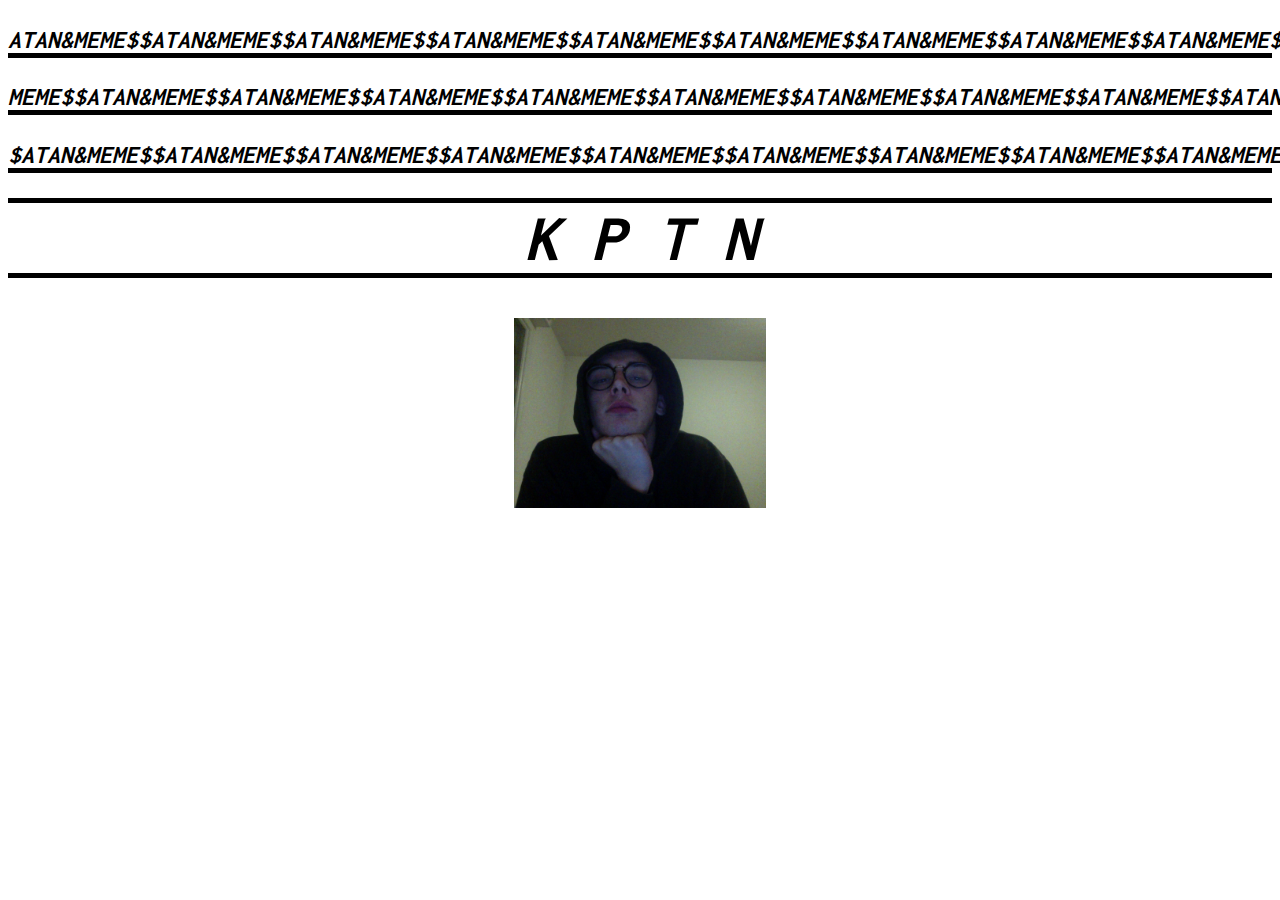
==== index.html @ 10554d63 "renamed" ====
<!DOCTYPE html>
<html lang="en">
<head>
    <meta charset="UTF-8">
    <meta name="viewport" content="width=device-width, initial-scale=1.0">
    <meta http-equiv="X-UA-Compatible" content="ie=edge">
    <title>Document</title>

    <link rel="stylesheet" href="../../reset.css">
    <link href="https://fonts.googleapis.com/css?family=Inconsolata:400,700" rel="stylesheet">
    <link rel="stylesheet" href="./style.css">
    <script type="text/javascript" src="./script.js" ></script>

</head>
<body onload="display()">
    <p class="bandeau"></p><p class="bandeau"></p><p class="bandeau"></p>

    <p id="kptn">K P T N</p>

    <img src="./me.png" alt="hey is me">

</body>
</html>
---- style.css ----
.bandeau{
    font-family: 'Inconsolata', monospace;
    font-weight: bolder;
    font-style: italic;
    width: 100%;
    border-bottom: solid black 5px ;
    font-size: 2vw;
}

#kptn{
    font-family: 'Inconsolata', monospace;
    font-weight: bolder;
    font-style: italic;
    width: 100%;
    text-align: center;
    margin-top: 20px;
    margin-bottom: 20px;
    border-bottom: solid black 5px ;
    border-top: solid black 5px ;
    font-size: 50pt;
}

img{
    width: 20%;
    margin-left: 40%;
    margin-right: 40%;
    margin-top: 20px;
    margin-bottom: 20px;
}
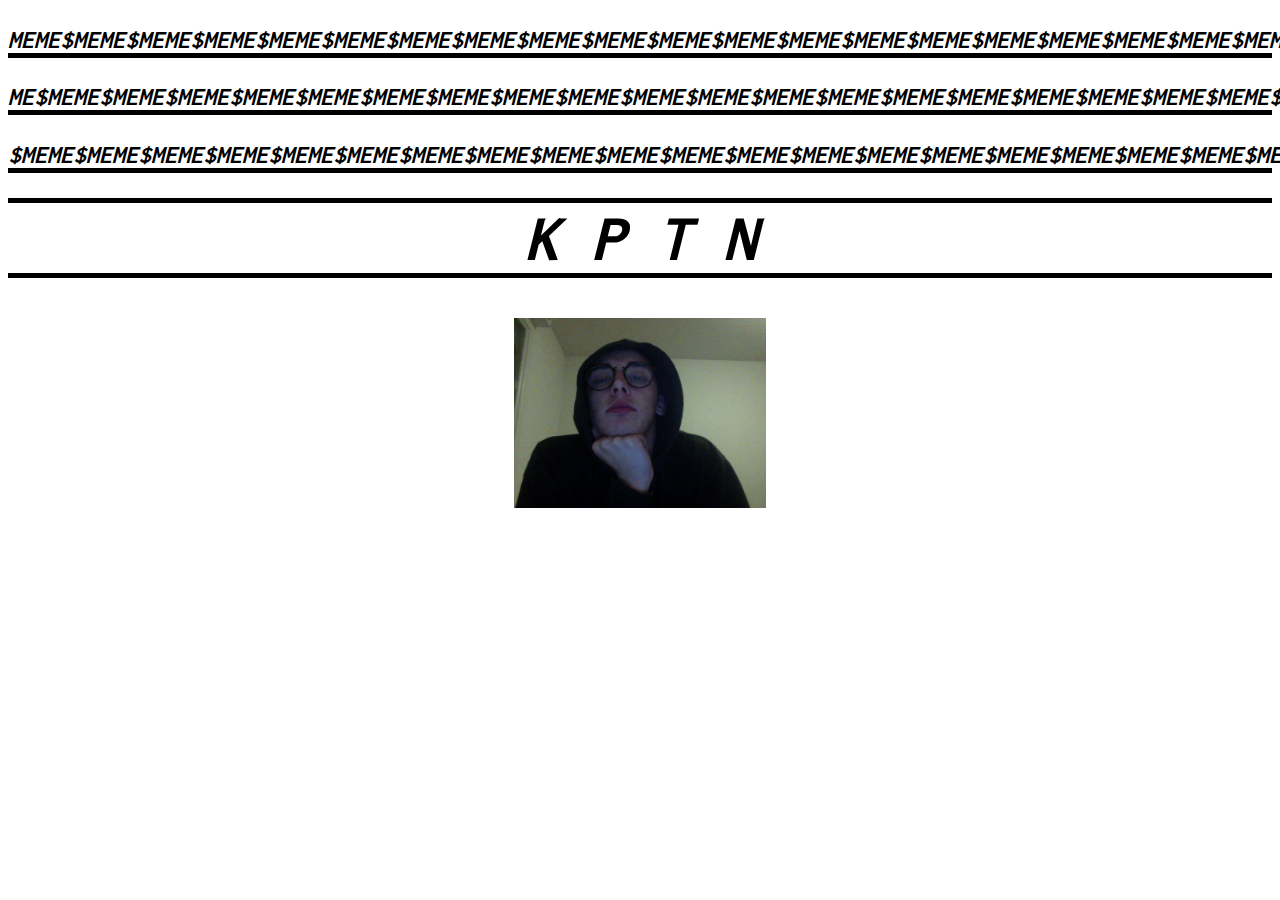
==== commit 6372c7f5: "reset style sheet" ====
--- a/index.html
+++ b/index.html
@@ -6,7 +6,7 @@
     <meta http-equiv="X-UA-Compatible" content="ie=edge">
     <title>Document</title>
 
-    <link rel="stylesheet" href="../../reset.css">
+    <link rel="stylesheet" href="./reset.css">
     <link href="https://fonts.googleapis.com/css?family=Inconsolata:400,700" rel="stylesheet">
     <link rel="stylesheet" href="./style.css">
     <script type="text/javascript" src="./script.js" ></script>
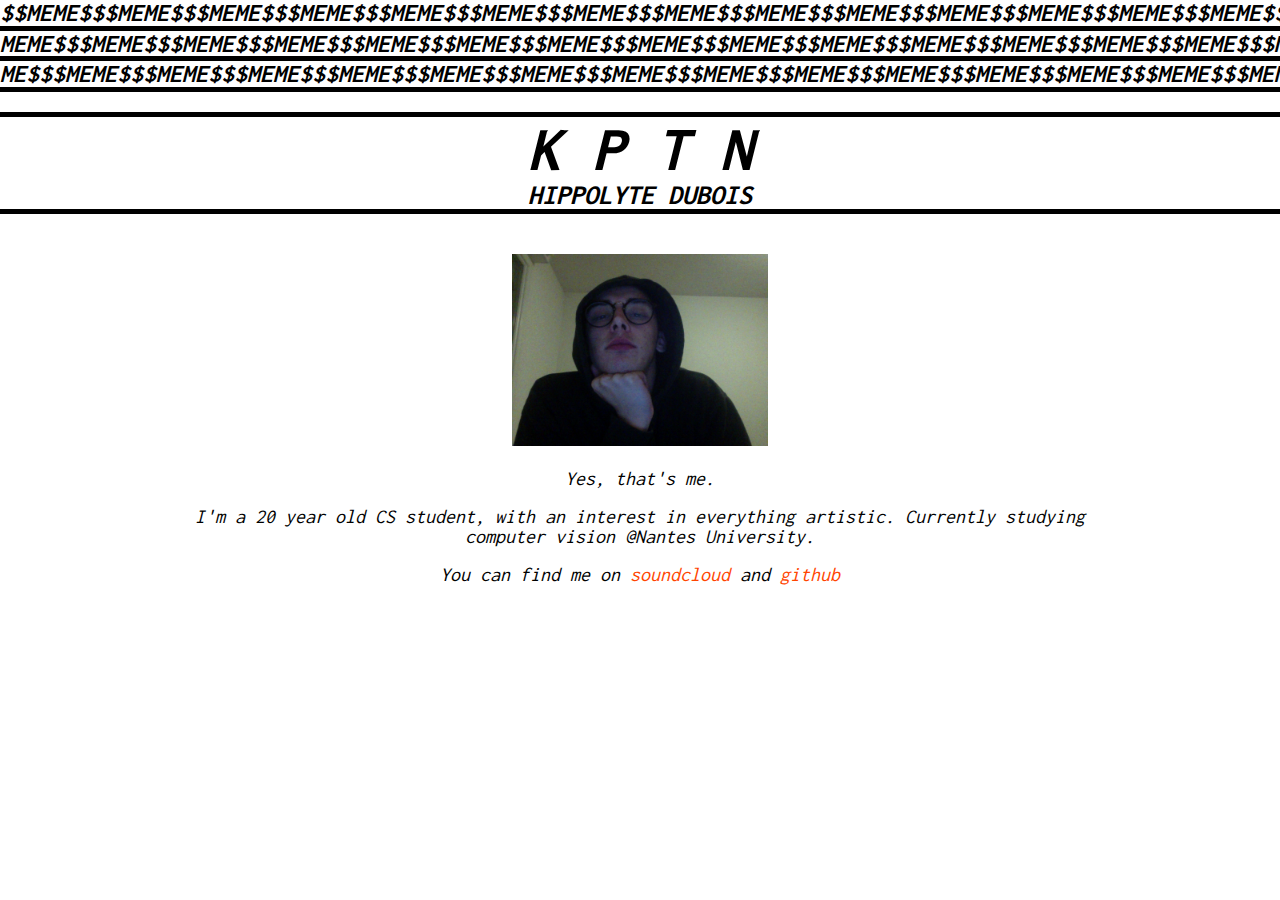
==== commit 6c394a23: "styling and little presentation" ====
--- a/index.html
+++ b/index.html
@@ -4,7 +4,7 @@
     <meta charset="UTF-8">
     <meta name="viewport" content="width=device-width, initial-scale=1.0">
     <meta http-equiv="X-UA-Compatible" content="ie=edge">
-    <title>Document</title>
+    <title>Hippolyte Dubois</title>
 
     <link rel="stylesheet" href="./reset.css">
     <link href="https://fonts.googleapis.com/css?family=Inconsolata:400,700" rel="stylesheet">
@@ -15,9 +15,22 @@
 <body onload="display()">
     <p class="bandeau"></p><p class="bandeau"></p><p class="bandeau"></p>
 
-    <p id="kptn">K P T N</p>
-
-    <img src="./me.png" alt="hey is me">
+    <div class="container-center">
+        <div id="name">
+            <p id="kptn">K P T N</p>
+            <h2>HIPPOLYTE DUBOIS</h2>
+        </div>
+        <img id="img-me" src="./me.png" alt="hey is me">
+        <p class="text">
+            Yes, that's me.
+        </p>
+        <p class="text">
+            I'm a 20 year old CS student, with an interest in everything artistic. Currently studying computer vision @Nantes University.
+        </p>
+        <p class="text">
+            You can find me on <a href="https://soundcloud.com/igor-spoutnikrievskypovitch-rodriguez-dubois/">soundcloud</a> and <a href="github.com/hippolyte-dubois/">github</a>
+        </p>
+    </div>
 
 </body>
 </html>--- a/style.css
+++ b/style.css
@@ -7,20 +7,54 @@
     font-size: 2vw;
 }
 
+a{
+    color: orangered;
+    text-decoration: none;
+}
+
+#container-center{
+    width: 100vw;
+}
+
+.text{
+    font-family: 'Inconsolata', monospace;
+    font-style: italic;
+    width: 100%;
+    text-align: center;
+    font-size: 15pt;
+    width: 70%;
+    margin-left: 15%;
+    margin-right: 15%; 
+    margin-bottom: 2vh;
+}
+
 #kptn{
     font-family: 'Inconsolata', monospace;
     font-weight: bolder;
     font-style: italic;
     width: 100%;
     text-align: center;
+    font-size: 5vw;
+}
+
+#name{
+    width: 100%;
     margin-top: 20px;
     margin-bottom: 20px;
     border-bottom: solid black 5px ;
     border-top: solid black 5px ;
-    font-size: 50pt;
 }
 
-img{
+#name h2{
+    font-family: 'Inconsolata', monospace;
+    font-weight: bold;
+    font-style: italic;
+    width: 100%;
+    text-align: center;
+    font-size: 2.19vw;
+}
+
+#img-me{
     width: 20%;
     margin-left: 40%;
     margin-right: 40%;
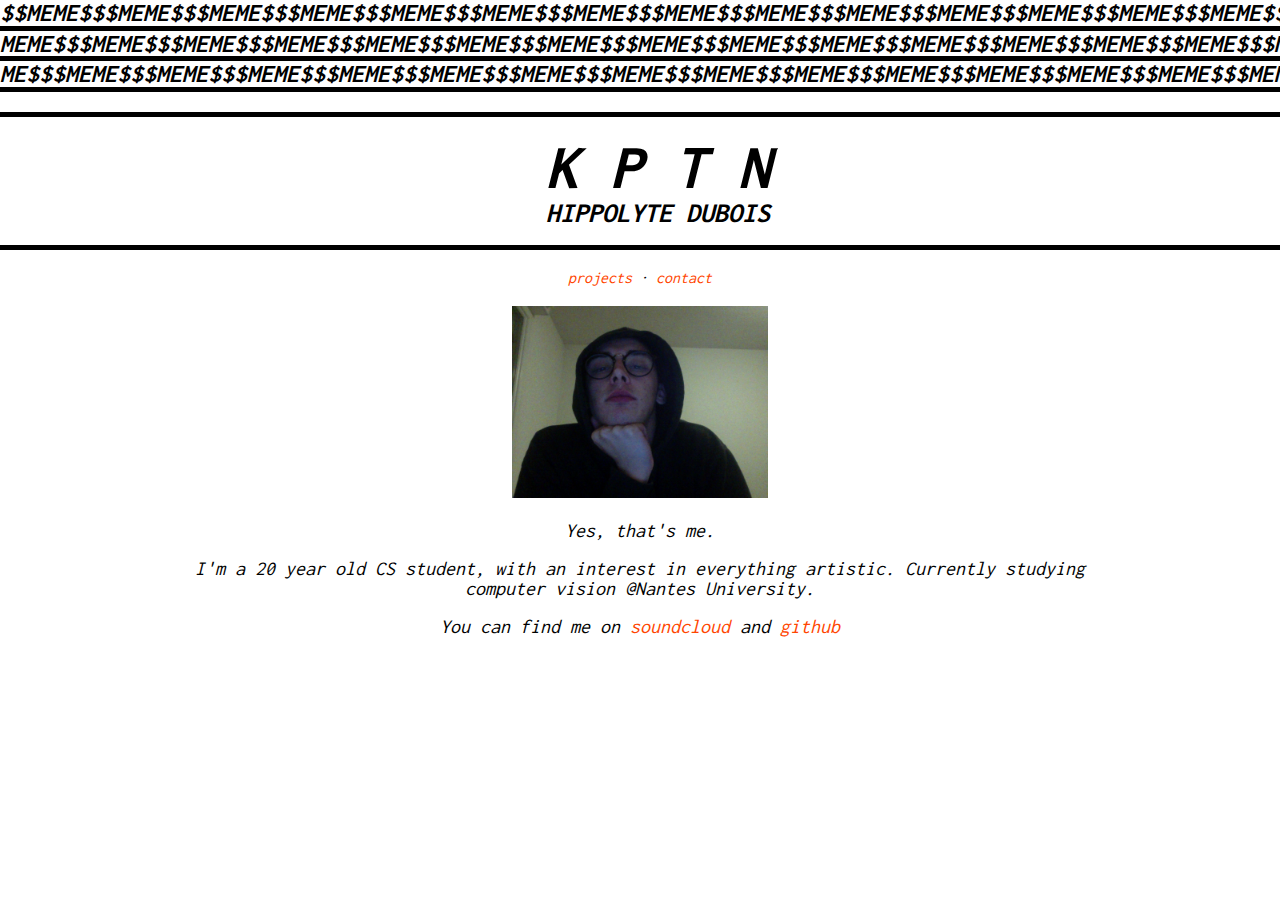
==== commit b6d453d9: "new pages" ====
--- a/index.html
+++ b/index.html
@@ -20,6 +20,13 @@
             <p id="kptn">K P T N</p>
             <h2>HIPPOLYTE DUBOIS</h2>
         </div>
+
+        <div id="menu">
+            <a href="./projects.html">projects</a>
+             · 
+            <a href="./contact.html">contact</a>
+        </div>
+
         <img id="img-me" src="./me.png" alt="hey is me">
         <p class="text">
             Yes, that's me.
--- a/style.css
+++ b/style.css
@@ -1,3 +1,8 @@
+html{
+    font-family: 'Inconsolata', monospace;
+    font-style: italic;
+}
+
 .bandeau{
     font-family: 'Inconsolata', monospace;
     font-weight: bolder;
@@ -14,6 +19,12 @@
 
 #container-center{
     width: 100vw;
+}
+
+#menu{
+    width: 100%;
+    text-align: center;
+    margin-bottom: 20px;
 }
 
 .text{
@@ -38,6 +49,7 @@
 }
 
 #name{
+    padding: 2vh;
     width: 100%;
     margin-top: 20px;
     margin-bottom: 20px;
@@ -58,6 +70,5 @@
     width: 20%;
     margin-left: 40%;
     margin-right: 40%;
-    margin-top: 20px;
     margin-bottom: 20px;
 }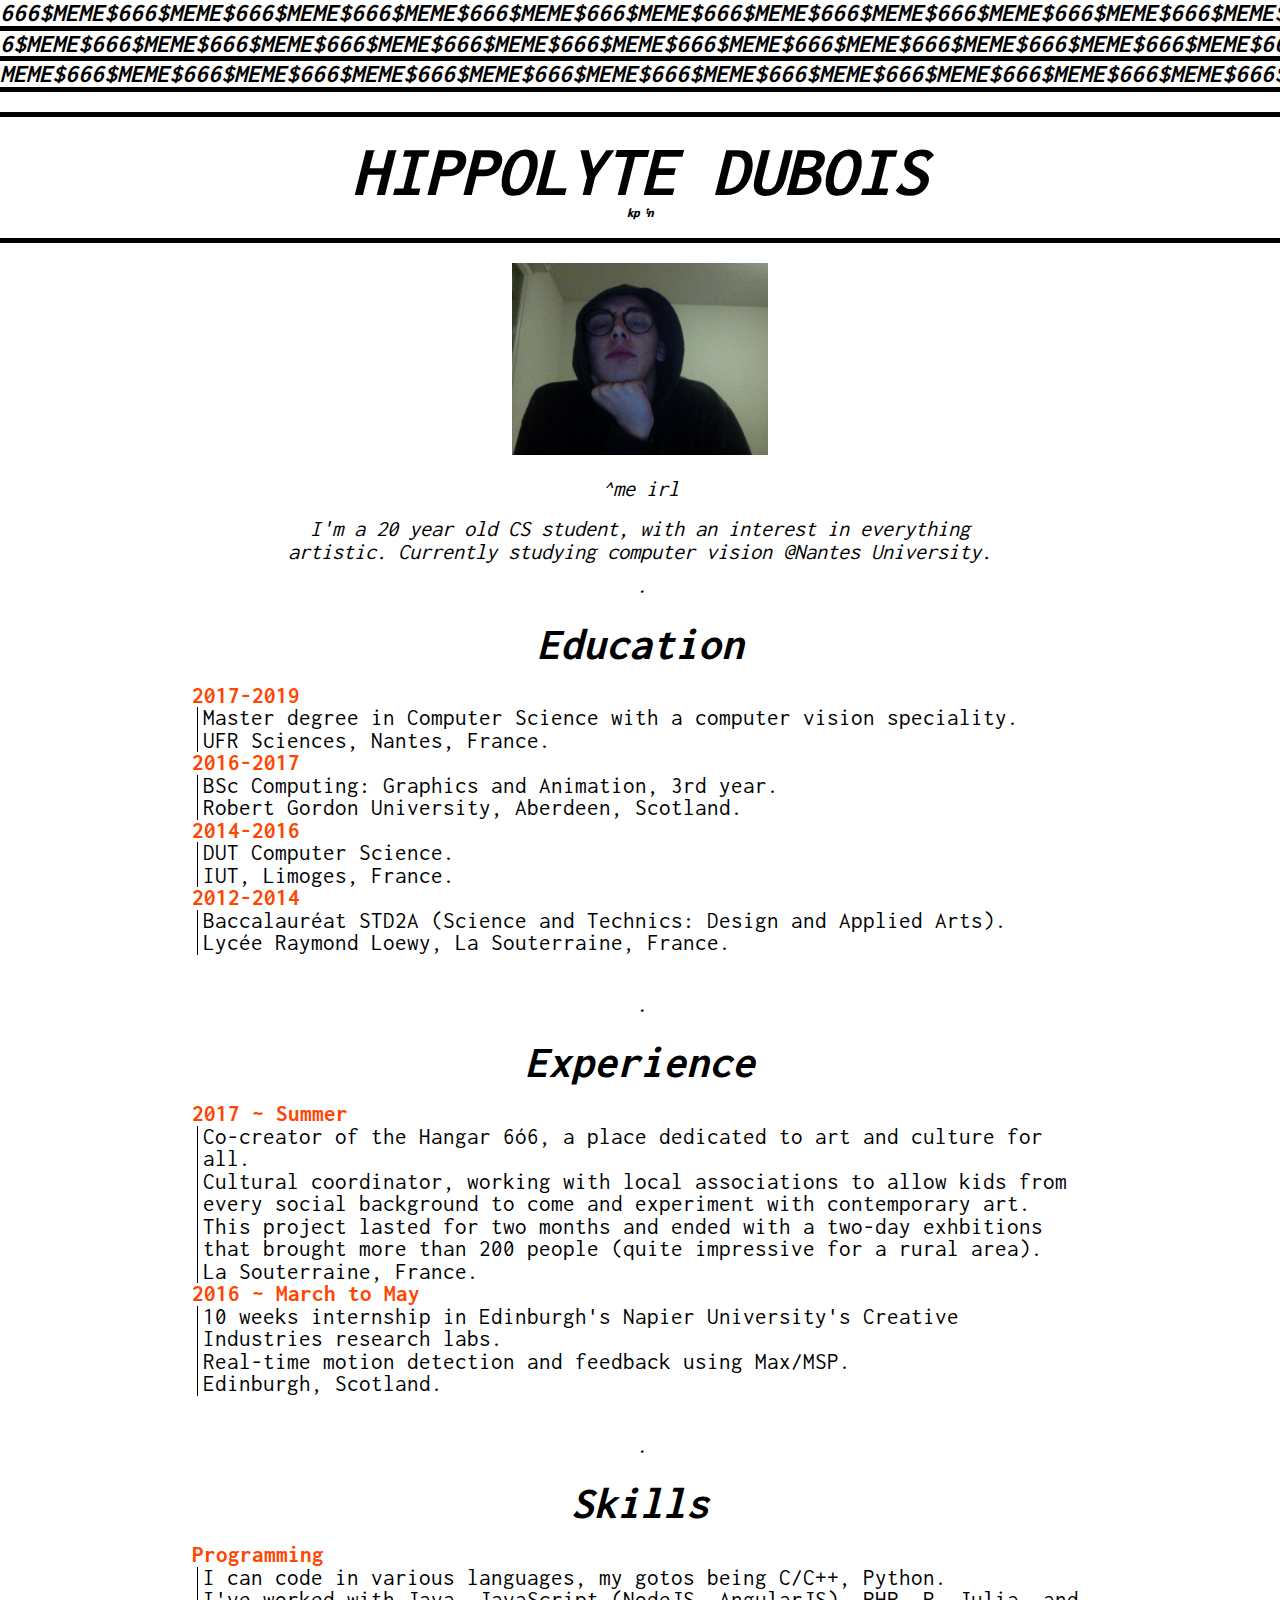
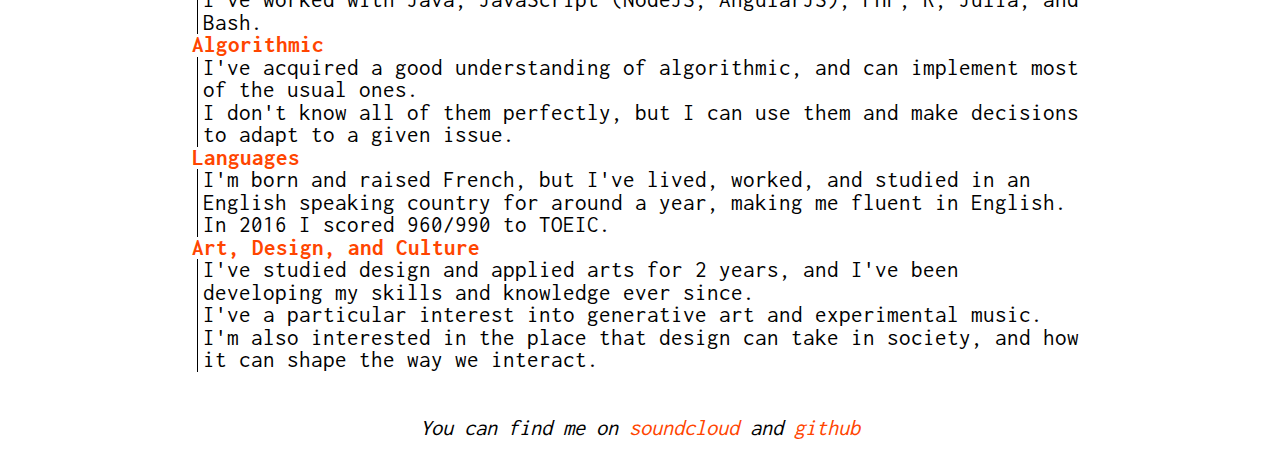
==== commit 5f0da120: "added cv" ====
--- a/index.html
+++ b/index.html
@@ -17,25 +17,93 @@
 
     <div class="container-center">
         <div id="name">
-            <p id="kptn">K P T N</p>
             <h2>HIPPOLYTE DUBOIS</h2>
+            <p id="kptn">kp ͭn</p>
         </div>
-
+        <!--
         <div id="menu">
             <a href="./projects.html">projects</a>
              · 
             <a href="./contact.html">contact</a>
         </div>
-
+        -->
         <img id="img-me" src="./me.png" alt="hey is me">
         <p class="text">
-            Yes, that's me.
+            ^me irl
         </p>
         <p class="text">
             I'm a 20 year old CS student, with an interest in everything artistic. Currently studying computer vision @Nantes University.
         </p>
+        <p class="text">·</p>
+        <div id="cv">
+            <p class="title">Education</p>
+            <p>2017-2019</p>
+            <p class="desc">
+                Master degree in Computer Science with a computer vision speciality. <br>
+                UFR Sciences, Nantes, France.
+            </p>
+            <p>2016-2017</p>
+            <p class="desc">
+                BSc Computing: Graphics and Animation, 3rd year. <br>
+                Robert Gordon University, Aberdeen, Scotland.
+            </p>
+            <p>2014-2016</p>
+            <p class="desc">
+                DUT Computer Science. <br>
+                IUT, Limoges, France.
+            </p>
+            <p>2012-2014</p>
+            <p class="desc">
+                Baccalauréat STD2A (Science and Technics: Design and Applied Arts). <br>
+                Lycée Raymond Loewy, La Souterraine, France.
+            </p>
+        </div>
+
+        <p class="text">·</p>
+        <div id="cv">
+            <p class="title">Experience</p>
+            <p>2017 ~ Summer</p>
+            <p class="desc">
+                Co-creator of the Hangar 6ó6, a place dedicated to art and culture for all. <br>
+                Cultural coordinator, working with local associations to allow kids from every social background to come and experiment with contemporary art. <br>
+                This project lasted for two months and ended with a two-day exhbitions that brought more than 200 people (quite impressive for a rural area). <br>
+                La Souterraine, France.
+            </p>
+            <p>2016 ~ March to May</p>
+            <p class="desc">
+                10 weeks internship in Edinburgh's Napier University's Creative Industries research labs. <br>
+                Real-time motion detection and feedback using Max/MSP. <br>
+                Edinburgh, Scotland.
+            </p>
+        </div>
+
+        <p class="text">·</p>
+        <div id="cv">
+            <p class="title">Skills</p>
+            <p>Programming</p>
+            <p class="desc">
+                I can code in various languages, my gotos being C/C++, Python. <br>
+                I've worked with Java, JavaScript (NodeJS, AngularJS), PHP, R, Julia, and Bash.
+            </p>
+            <p>Algorithmic</p>
+            <p class="desc">
+                I've acquired a good understanding of algorithmic, and can implement most of the usual ones. <br>
+                I don't know all of them perfectly, but I can use them and make decisions to adapt to a given issue.
+            </p>
+            <p>Languages</p>
+            <p class="desc">
+                I'm born and raised French, but I've lived, worked, and studied in an English speaking country for around a year, making me fluent in English. <br>
+                In 2016 I scored 960/990 to TOEIC.
+            </p>
+            <p>Art, Design, and Culture</p>
+            <p class="desc">
+                I've studied design and applied arts for 2 years, and I've been developing my skills and knowledge ever since. <br>
+                I've a particular interest into generative art and experimental music. <br>
+                I'm also interested in the place that design can take in society, and how it can shape the way we interact.
+            </p>
+        </div>
         <p class="text">
-            You can find me on <a href="https://soundcloud.com/igor-spoutnikrievskypovitch-rodriguez-dubois/">soundcloud</a> and <a href="github.com/hippolyte-dubois/">github</a>
+            You can find me on <a href="https://soundcloud.com/igor-spoutnikrievskypovitch-rodriguez-dubois/">soundcloud</a> and <a href="https://github.com/hippolyte-dubois/">github</a>
         </p>
     </div>
 
--- a/style.css
+++ b/style.css
@@ -1,6 +1,12 @@
 html{
     font-family: 'Inconsolata', monospace;
     font-style: italic;
+    background-color: black;
+}
+
+body{
+    background-color: white;
+    padding-bottom: 2vh;
 }
 
 .bandeau{
@@ -32,11 +38,42 @@
     font-style: italic;
     width: 100%;
     text-align: center;
-    font-size: 15pt;
-    width: 70%;
-    margin-left: 15%;
-    margin-right: 15%; 
+    font-size: 2.5vh;
+    max-width: 60vw;
+    margin-left: 20vw;
+    margin-right: 20vw; 
     margin-bottom: 2vh;
+    color: black;
+}
+
+#cv>.title{
+    font-family: 'Inconsolata', monospace;
+    font-style: italic;
+    width: 100%;
+    text-align: center;
+    font-size: 5vh; 
+    margin-bottom: 2vh;
+    color: black;
+}
+
+#cv {
+    text-align: left;
+    font-style: normal;
+    max-width: 70vw;
+    margin-left: 15vw;
+    margin-right: 15vw;
+    font-size: 2.5vh;
+    font-weight: bold;
+    color: orangered;
+    margin-bottom: 5vh;
+}
+
+.desc{
+    padding-left: 5px;
+    color: black;
+    font-weight: normal;
+    border-left: 1px solid black;
+    margin-left: 5px;
 }
 
 #kptn{
@@ -45,26 +82,22 @@
     font-style: italic;
     width: 100%;
     text-align: center;
-    font-size: 5vw;
+    font-size: 1vw;
 }
 
 #name{
-    padding: 2vh;
+    padding-top: 2vh;
+    padding-bottom: 2vh;
     width: 100%;
     margin-top: 20px;
     margin-bottom: 20px;
     border-bottom: solid black 5px ;
     border-top: solid black 5px ;
+    text-align: center;
+    font-size: 8vh;
+    font-weight: bold;
 }
 
-#name h2{
-    font-family: 'Inconsolata', monospace;
-    font-weight: bold;
-    font-style: italic;
-    width: 100%;
-    text-align: center;
-    font-size: 2.19vw;
-}
 
 #img-me{
     width: 20%;
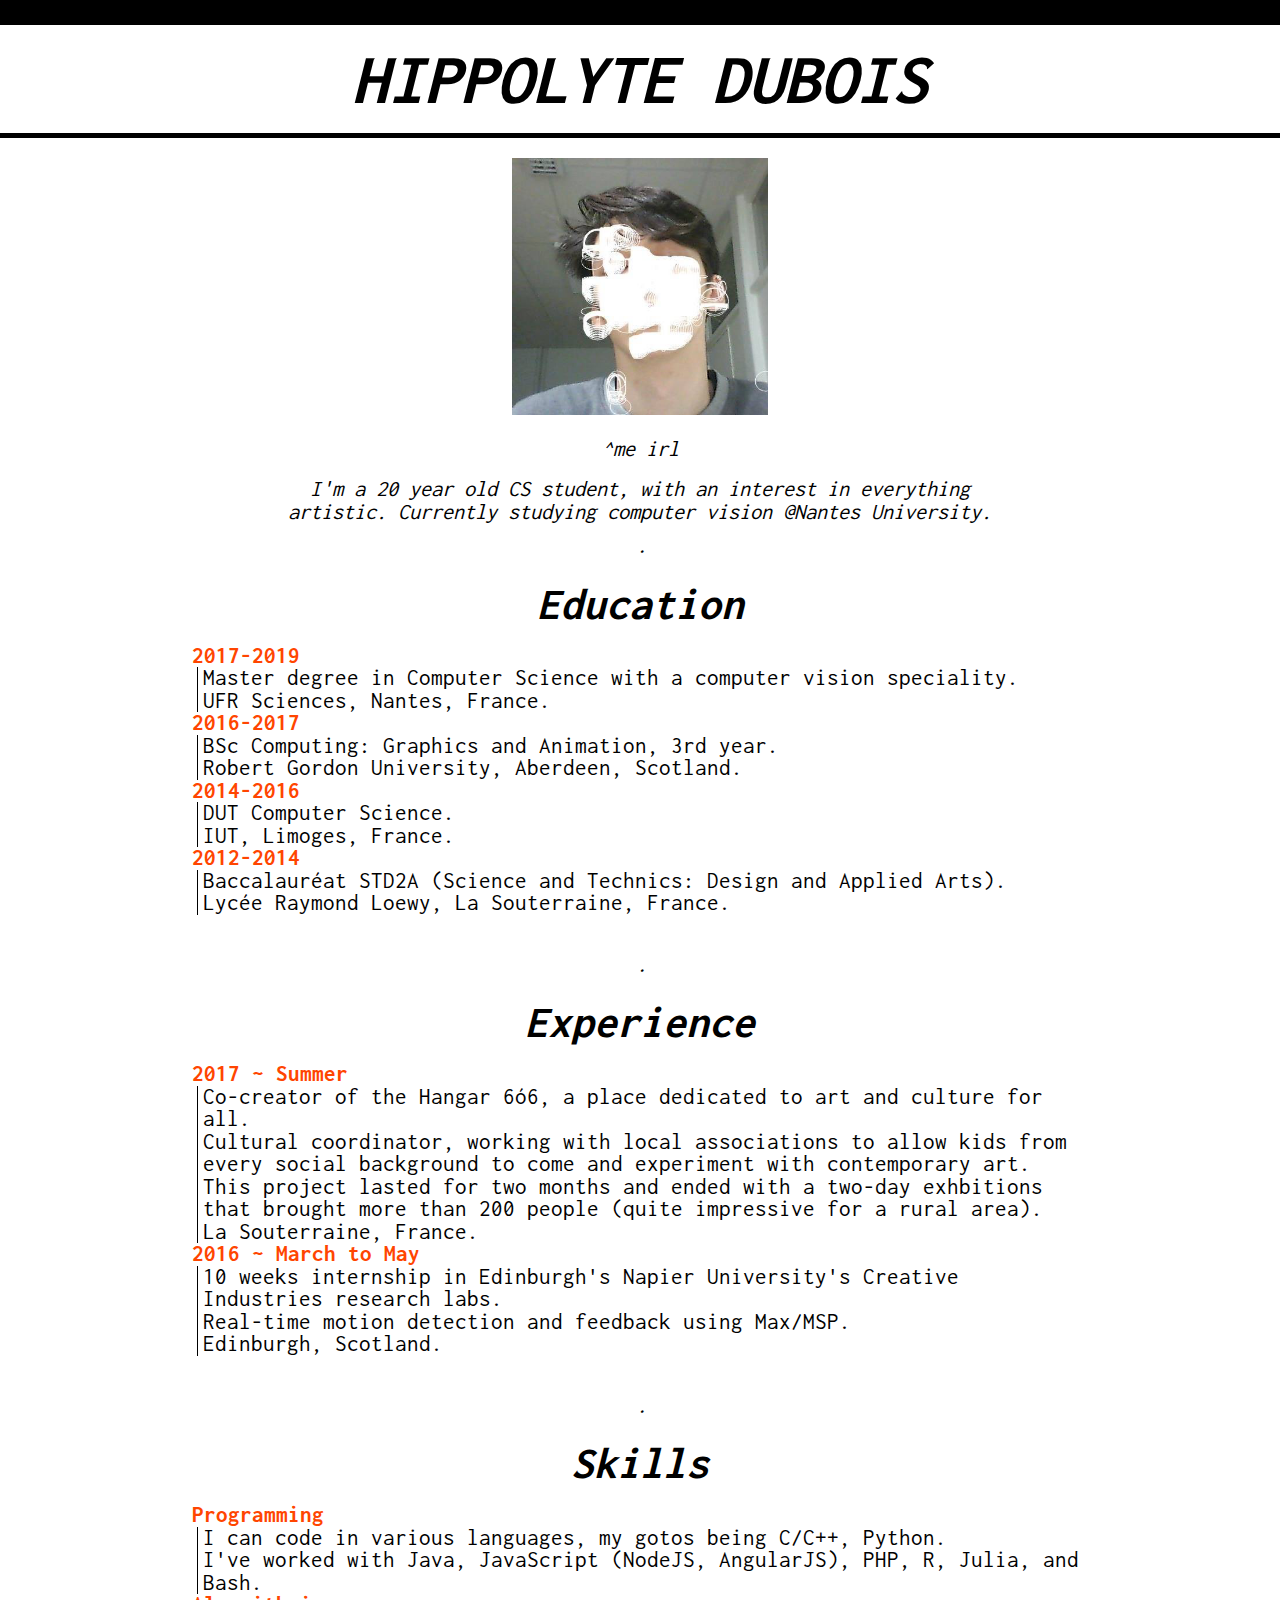
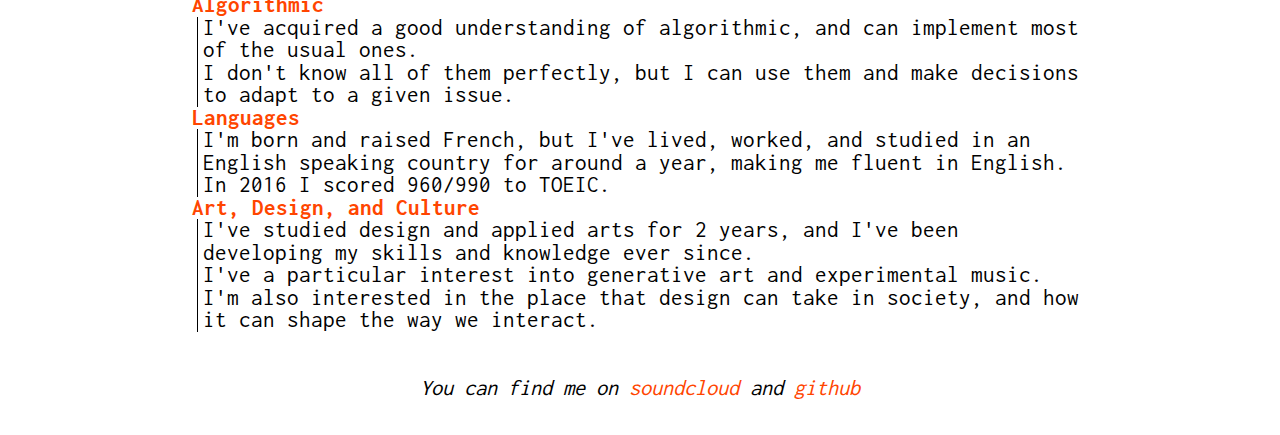
==== commit 95bfd9d9: "title" ====
--- a/index.html
+++ b/index.html
@@ -13,12 +13,12 @@
 
 </head>
 <body onload="display()">
-    <p class="bandeau"></p><p class="bandeau"></p><p class="bandeau"></p>
+    <!--<p class="bandeau"></p><p class="bandeau"></p><p class="bandeau"></p>-->
 
     <div class="container-center">
         <div id="name">
             <h2>HIPPOLYTE DUBOIS</h2>
-            <p id="kptn">kp ͭn</p>
+            <!--<p id="kptn">kp ͭn</p>-->
         </div>
         <!--
         <div id="menu">
